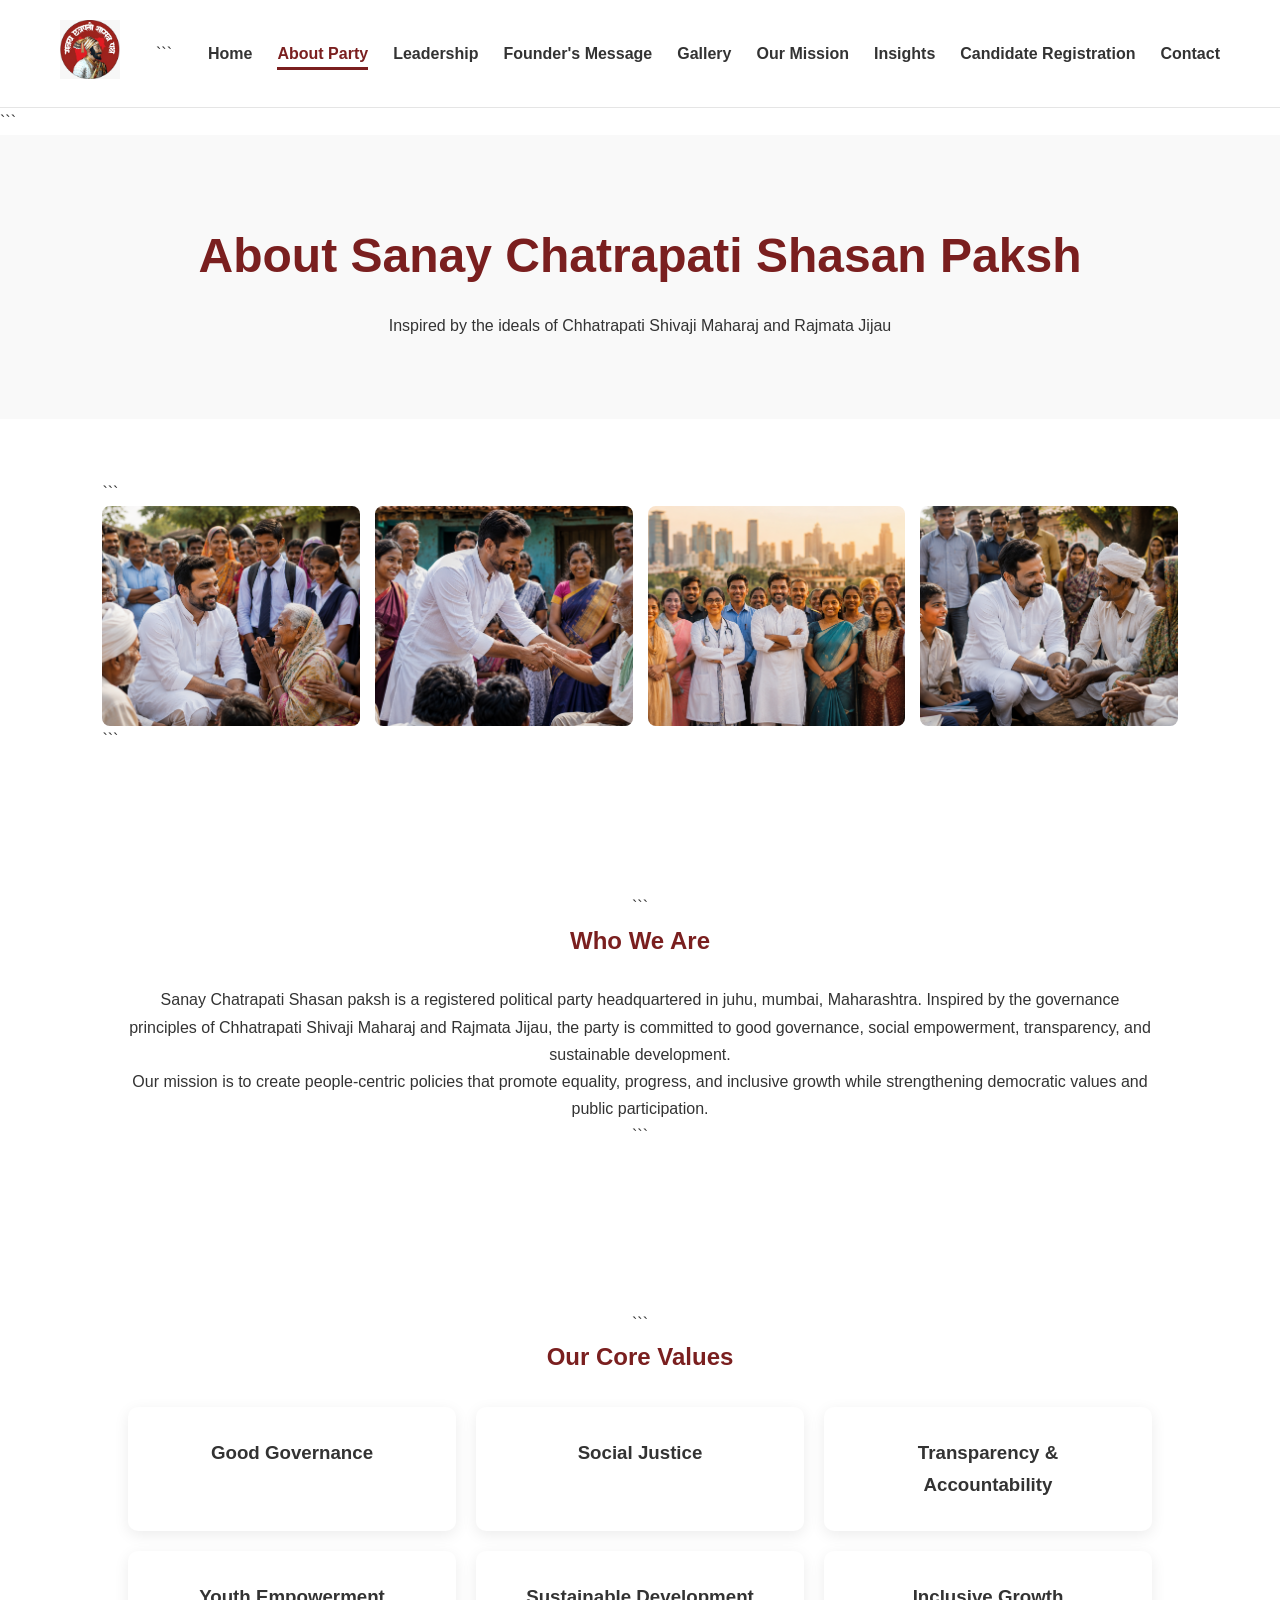
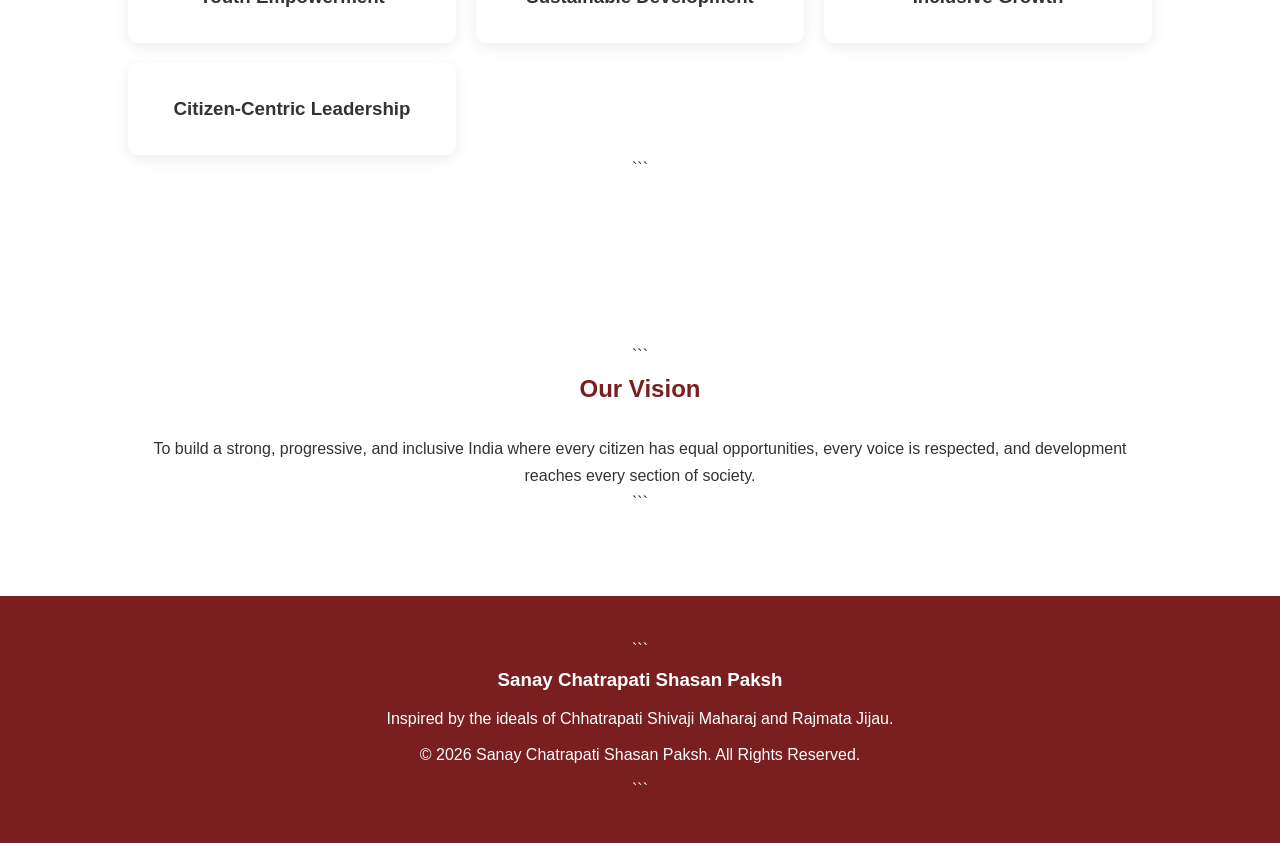
==== about.html @ 68e88aa5 "Add files via upload" ====
<!DOCTYPE html>

<html lang="en">

<head>
    <meta charset="UTF-8">
    <meta name="viewport" content="width=device-width, initial-scale=1.0">
    <title>About Party | Sanay Chatrapati Shasan Paksh</title>
    <link rel="stylesheet" href="style.css">
</head>

<body>

    <header>
        <nav class="navbar">
            <div class="logo-text">
                <img src="logo.jpeg" alt="Party Logo" class="logo-small">
            </div>

            ```
            <ul class="nav-links">
                <li><a href="index.html">Home</a></li>
                <li><a href="about.html" class="active">About Party</a></li>
                <li><a href="leadership.html">Leadership</a></li>
                <li><a href="founders-message.html">Founder's Message</a></li>
                <li><a href="gallery.html">Gallery</a></li>
                <li><a href="mission.html">Our Mission</a></li>
                <li><a href="insights.html">Insights</a></li>
                <li><a href="candidate-registration.html">Candidate Registration</a></li>
                <li><a href="contact.html">Contact</a></li>
            </ul>
        </nav>
        ```

    </header>

    <section class="about-banner">
        <h1>About Sanay Chatrapati Shasan Paksh</h1>
        <p>
            Inspired by the ideals of Chhatrapati Shivaji Maharaj and Rajmata Jijau
        </p>
    </section>

    <section class="about-gallery">

        ```
        <div class="gallery-grid">
            <img src="about1.png" alt="About Image 1">
            <img src="about2.png" alt="About Image 2">
            <img src="about3.png" alt="About Image 3">
            <img src="about4.png" alt="About Image 4">
        </div>
        ```

    </section>

    <section class="about-content">

        ```
        <h2>Who We Are</h2>

        <p>
            Sanay Chatrapati Shasan paksh is a registered political party headquartered
            in juhu, mumbai, Maharashtra. Inspired by the governance principles of
            Chhatrapati Shivaji Maharaj and Rajmata Jijau, the party is committed
            to good governance, social empowerment, transparency, and sustainable
            development.
        </p>

        <p>
            Our mission is to create people-centric policies that promote equality,
            progress, and inclusive growth while strengthening democratic values
            and public participation.
        </p>
        ```

    </section>

    <section class="core-values">

        ```
        <h2>Our Core Values</h2>

        <div class="values-grid">

            <div class="value-card">
                <h3>Good Governance</h3>
            </div>

            <div class="value-card">
                <h3>Social Justice</h3>
            </div>

            <div class="value-card">
                <h3>Transparency & Accountability</h3>
            </div>

            <div class="value-card">
                <h3>Youth Empowerment</h3>
            </div>

            <div class="value-card">
                <h3>Sustainable Development</h3>
            </div>

            <div class="value-card">
                <h3>Inclusive Growth</h3>
            </div>

            <div class="value-card">
                <h3>Citizen-Centric Leadership</h3>
            </div>

        </div>
        ```

    </section>

    <section class="vision-section">

        ```
        <h2>Our Vision</h2>

        <p>
            To build a strong, progressive, and inclusive India where every citizen
            has equal opportunities, every voice is respected, and development
            reaches every section of society.
        </p>
        ```

    </section>

    <footer>

        ```
        <h3>Sanay Chatrapati Shasan Paksh</h3>

        <p>
            Inspired by the ideals of Chhatrapati Shivaji Maharaj and Rajmata Jijau.
        </p>

        <p>
            © 2026 Sanay Chatrapati Shasan Paksh. All Rights Reserved.
        </p>
        ```

    </footer>

</body>

</html>
---- style.css ----
/* =========================
GLOBAL STYLES
========================= */

* {
    margin: 0;
    padding: 0;
    box-sizing: border-box;
}

body {
    font-family: Arial, Helvetica, sans-serif;
    background: #ffffff;
    color: #333333;
    line-height: 1.7;
}

/* =========================
NAVBAR
========================= */

.navbar {
    display: flex;
    justify-content: space-between;
    align-items: center;
    padding: 20px 60px;
    background: #ffffff;
    border-bottom: 1px solid #e5e5e5;
    position: sticky;
    top: 0;
    z-index: 1000;
}

.logo-small {
    width: 60px;
}

.nav-links {
    display: flex;
    list-style: none;
    gap: 25px;
}

.nav-links a {
    text-decoration: none;
    color: #333333;
    font-weight: 600;
    transition: 0.3s;
}

.nav-links a:hover {
    color: #7A1F1F;
}

.nav-links a.active {
    color: #7A1F1F;
    font-weight: bold;
    border-bottom: 3px solid #7A1F1F;
    padding-bottom: 5px;
}

/* =========================
HERO SECTION
========================= */
.hero {
    display: flex;
    align-items: center;
    justify-content: center;
    gap: 60px;
    padding: 80px 8%;
    min-height: 80vh;
}

.hero-left {
    flex: 1;
    text-align: center;
}

.hero-logo {
    width: 100%;
    max-width: 450px;
}

.hero-right {
    flex: 1;
}

.hero-right h1 {
    font-size: 4rem;
    color: #7A1F1F;
    line-height: 1.2;
    margin-bottom: 20px;
}

.marathi-slogan {
    color: #7A1F1F;
    font-size: 1.5rem;
    margin-bottom: 15px;
}

.english-slogan {
    color: #555;
    font-size: 1.2rem;
    margin-bottom: 35px;
}

.connect-btn {
    display: inline-block;
    background: #7A1F1F;
    color: white;
    padding: 14px 30px;
    border-radius: 6px;
    text-decoration: none;
    font-weight: bold;
    transition: 0.3s;
}

.connect-btn:hover {
    background: #5B1515;
}

/* =========================
ABOUT PREVIEW
========================= */

.about-preview {
    text-align: center;
    padding: 90px 10%;
    background: #f9f9f9;
}

.about-preview h2 {
    color: #7A1F1F;
    font-size: 2.4rem;
    margin-bottom: 25px;
}

.about-preview p {
    max-width: 900px;
    margin: 0 auto 20px;
    font-size: 1.1rem;
}

/* =========================
BUTTON
========================= */

.read-more-btn {
    display: inline-block;
    margin-top: 20px;
    padding: 12px 28px;
    background: #7A1F1F;
    color: white;
    text-decoration: none;
    border-radius: 5px;
    font-weight: bold;
    transition: 0.3s;
}

.read-more-btn:hover {
    background: #5B1515;
}

/* =========================
LEADERSHIP SECTION
========================= */

.leadership-preview {
    padding: 90px 8%;
    text-align: center;
}

.leadership-preview h2 {
    font-size: 2.4rem;
    color: #7A1F1F;
    margin-bottom: 50px;
}

.leaders-container {
    display: flex;
    justify-content: center;
    gap: 30px;
    flex-wrap: wrap;
}

.leader-card {
    width: 320px;
    background: white;
    border-radius: 10px;
    overflow: hidden;
    box-shadow: 0 4px 15px rgba(0, 0, 0, 0.08);
    transition: 0.3s;
}

.leader-card:hover {
    transform: translateY(-8px);
}

.leader-card img {
    width: 100%;
    height: 350px;
    object-fit: cover;
}

.leader-card h3 {
    color: #7A1F1F;
    margin-top: 20px;
    padding: 0 15px;
}

.leader-card p {
    padding: 10px 15px 25px;
    color: #666;
}

/* =========================
FOOTER
========================= */

footer {
    background: #7A1F1F;
    color: white;
    text-align: center;
    padding: 40px 20px;
}

footer h3 {
    margin-bottom: 10px;
}

footer p {
    margin: 8px 0;
}

/* =========================
RESPONSIVE
========================= */

@media(max-width:992px) {

    .hero {
        flex-direction: column;
        text-align: center;
    }

    .hero-right h1 {
        font-size: 3rem;
    }

    .navbar {
        flex-direction: column;
        gap: 20px;
        padding: 20px;
    }

    .nav-links {
        flex-wrap: wrap;
        justify-content: center;
    }

}

@media(max-width:768px) {

    .hero-right h1 {
        font-size: 2.2rem;
    }

    .marathi-slogan {
        font-size: 1.2rem;
    }

    .english-slogan {
        font-size: 1rem;
    }

    .leader-card {
        width: 100%;
        max-width: 350px;
    }

}

/* ABOUT PAGE */

.about-banner {
    text-align: center;
    padding: 80px 10%;
    background: #f9f9f9;
}

.about-banner h1 {
    color: #7A1F1F;
    font-size: 3rem;
    margin-bottom: 15px;
}

.about-gallery {
    padding: 60px 8%;
}

.gallery-grid {
    display: grid;
    grid-template-columns: repeat(2, 1fr);
    gap: 20px;
}

.gallery-grid img {
    width: 100%;
    height: 350px;
    object-fit: cover;
    border-radius: 10px;
}

.about-content,
.core-values,
.vision-section {
    padding: 80px 10%;
    text-align: center;
}

.about-content h2,
.core-values h2,
.vision-section h2 {
    color: #7A1F1F;
    margin-bottom: 25px;
}

.values-grid {
    display: grid;
    grid-template-columns: repeat(auto-fit, minmax(250px, 1fr));
    gap: 20px;
    margin-top: 30px;
}

.value-card {
    background: white;
    padding: 30px;
    border-radius: 10px;
    box-shadow: 0 4px 15px rgba(0, 0, 0, 0.08);
}

@media(max-width:768px) {

    .gallery-grid {
        grid-template-columns: 1fr;
    }

    .about-banner h1 {
        font-size: 2rem;
    }

}

/* LEADERSHIP PAGE */

.leader-profile {
    display: flex;
    align-items: center;
    gap: 50px;
    padding: 80px 10%;
}

.leader-image {
    flex: 1;
}

.leader-image img {
    width: 100%;
    max-width: 400px;
    border-radius: 12px;
    box-shadow: 0 4px 15px rgba(0, 0, 0, 0.15);
}

.leader-details {
    flex: 2;
}

.leader-details h2 {
    color: #7A1F1F;
    margin-bottom: 10px;
}

.leader-details h4 {
    margin-bottom: 20px;
    color: #666;
}

.leader-details ul {
    padding-left: 20px;
}

.leader-details li {
    margin-bottom: 12px;
}

@media(max-width:768px) {

    .leader-profile {
        flex-direction: column;
        text-align: center;
    }

    .leader-details ul {
        text-align: left;
    }

}

/* FOUNDERS MESSAGE PAGE */

.founder-content {
    padding: 80px 10%;
    background: #f9f9f9;
}

.founder-text {
    max-width: 900px;
    margin: auto;
    background: white;
    padding: 40px;
    border-radius: 10px;
    box-shadow: 0 4px 15px rgba(0, 0, 0, 0.08);
}

.founder-text p {
    margin-bottom: 20px;
    line-height: 1.8;
    font-size: 1.1rem;
}

.founder-text strong {
    color: #7A1F1F;
}

/* GALLERY PAGE */

.gallery-section {
    padding: 80px 8%;
    background: #f9f9f9;
}

.gallery-grid {
    display: grid;
    grid-template-columns: repeat(4, 1fr);
    gap: 15px;
}

.gallery-grid img {
    width: 100%;
    height: 220px;
    object-fit: cover;
    border-radius: 8px;
    transition: 0.3s;
}

.gallery-grid img:hover {
    transform: scale(1.05);
}

/* RESPONSIVE */
@media(max-width:992px) {
    .gallery-grid {
        grid-template-columns: repeat(3, 1fr);
    }
}

@media(max-width:768px) {
    .gallery-grid {
        grid-template-columns: repeat(2, 1fr);
    }
}

@media(max-width:480px) {
    .gallery-grid {
        grid-template-columns: 1fr;
    }
}

/* MISSION PAGE */

.mission-content {
    padding: 80px 10%;
    background: #f9f9f9;
}

.mission-box {
    background: white;
    padding: 40px;
    border-radius: 10px;
    box-shadow: 0 4px 15px rgba(0, 0, 0, 0.08);
    max-width: 900px;
    margin: auto;
}

.mission-box h2 {
    color: #7A1F1F;
    margin-bottom: 20px;
}

.mission-box p {
    margin-bottom: 20px;
    line-height: 1.8;
    font-size: 1.1rem;
}

.insights-section {
    padding: 80px 10%;
    text-align: center;
}

.insights-grid {
    display: flex;
    flex-direction: column;
    gap: 15px;
    margin-top: 30px;
}

.insights-grid a {
    display: block;
    padding: 15px;
    background: #f9f9f9;
    border-radius: 8px;
    text-decoration: none;
    color: #333;
    transition: 0.3s;
}

.insights-grid a:hover {
    background: #7A1F1F;
    color: white;
}

/* INSIGHTS PAGE */

.insights-page {
    padding: 80px 10%;
    background: #f9f9f9;
    display: flex;
    flex-direction: column;
    gap: 25px;
}

.insight-card {
    background: white;
    padding: 30px;
    border-radius: 10px;
    box-shadow: 0 4px 15px rgba(0, 0, 0, 0.08);
    transition: 0.3s;
}

.insight-card:hover {
    transform: translateY(-5px);
}

.insight-card h2 {
    color: #7A1F1F;
    margin-bottom: 10px;
}

.insight-card p {
    margin-bottom: 10px;
    color: #555;
}

.insight-card a {
    color: #7A1F1F;
    font-weight: bold;
    text-decoration: none;
}

/* REGISTRATION FORM */

.form-section {
    padding: 80px 10%;
    background: #f9f9f9;
}

.form-box {
    max-width: 800px;
    margin: auto;
    background: white;
    padding: 40px;
    border-radius: 10px;
    box-shadow: 0 4px 15px rgba(0, 0, 0, 0.08);
}

.form-box h2 {
    color: #7A1F1F;
    margin-bottom: 20px;
    text-align: center;
}

form {
    display: flex;
    flex-direction: column;
}

label {
    margin-top: 15px;
    font-weight: bold;
}

input,
select,
textarea {
    padding: 12px;
    margin-top: 5px;
    border: 1px solid #ccc;
    border-radius: 6px;
    font-size: 1rem;
}

button {
    margin-top: 25px;
    padding: 14px;
    background: #7A1F1F;
    color: white;
    border: none;
    border-radius: 6px;
    font-size: 1rem;
    cursor: pointer;
    transition: 0.3s;
}

button:hover {
    background: #5B1515;
}

/* CONTACT PAGE */

.contact-section {
    padding: 80px 10%;
    background: #f9f9f9;
}

.contact-container {
    display: flex;
    gap: 50px;
    max-width: 1000px;
    margin: auto;
    background: white;
    padding: 40px;
    border-radius: 10px;
    box-shadow: 0 4px 15px rgba(0, 0, 0, 0.08);
}

.contact-info,
.contact-form {
    flex: 1;
}

.contact-info h2,
.contact-form h2 {
    color: #7A1F1F;
    margin-bottom: 20px;
}

.contact-form form {
    display: flex;
    flex-direction: column;
    gap: 15px;
}

.contact-form input,
.contact-form textarea {
    padding: 12px;
    border: 1px solid #ccc;
    border-radius: 6px;
    font-size: 1rem;
}

.contact-form button {
    padding: 12px;
    background: #7A1F1F;
    color: white;
    border: none;
    border-radius: 6px;
    cursor: pointer;
    transition: 0.3s;
}

.contact-form button:hover {
    background: #5B1515;
}

@media(max-width:768px) {

    .contact-container {
        flex-direction: column;
    }

}
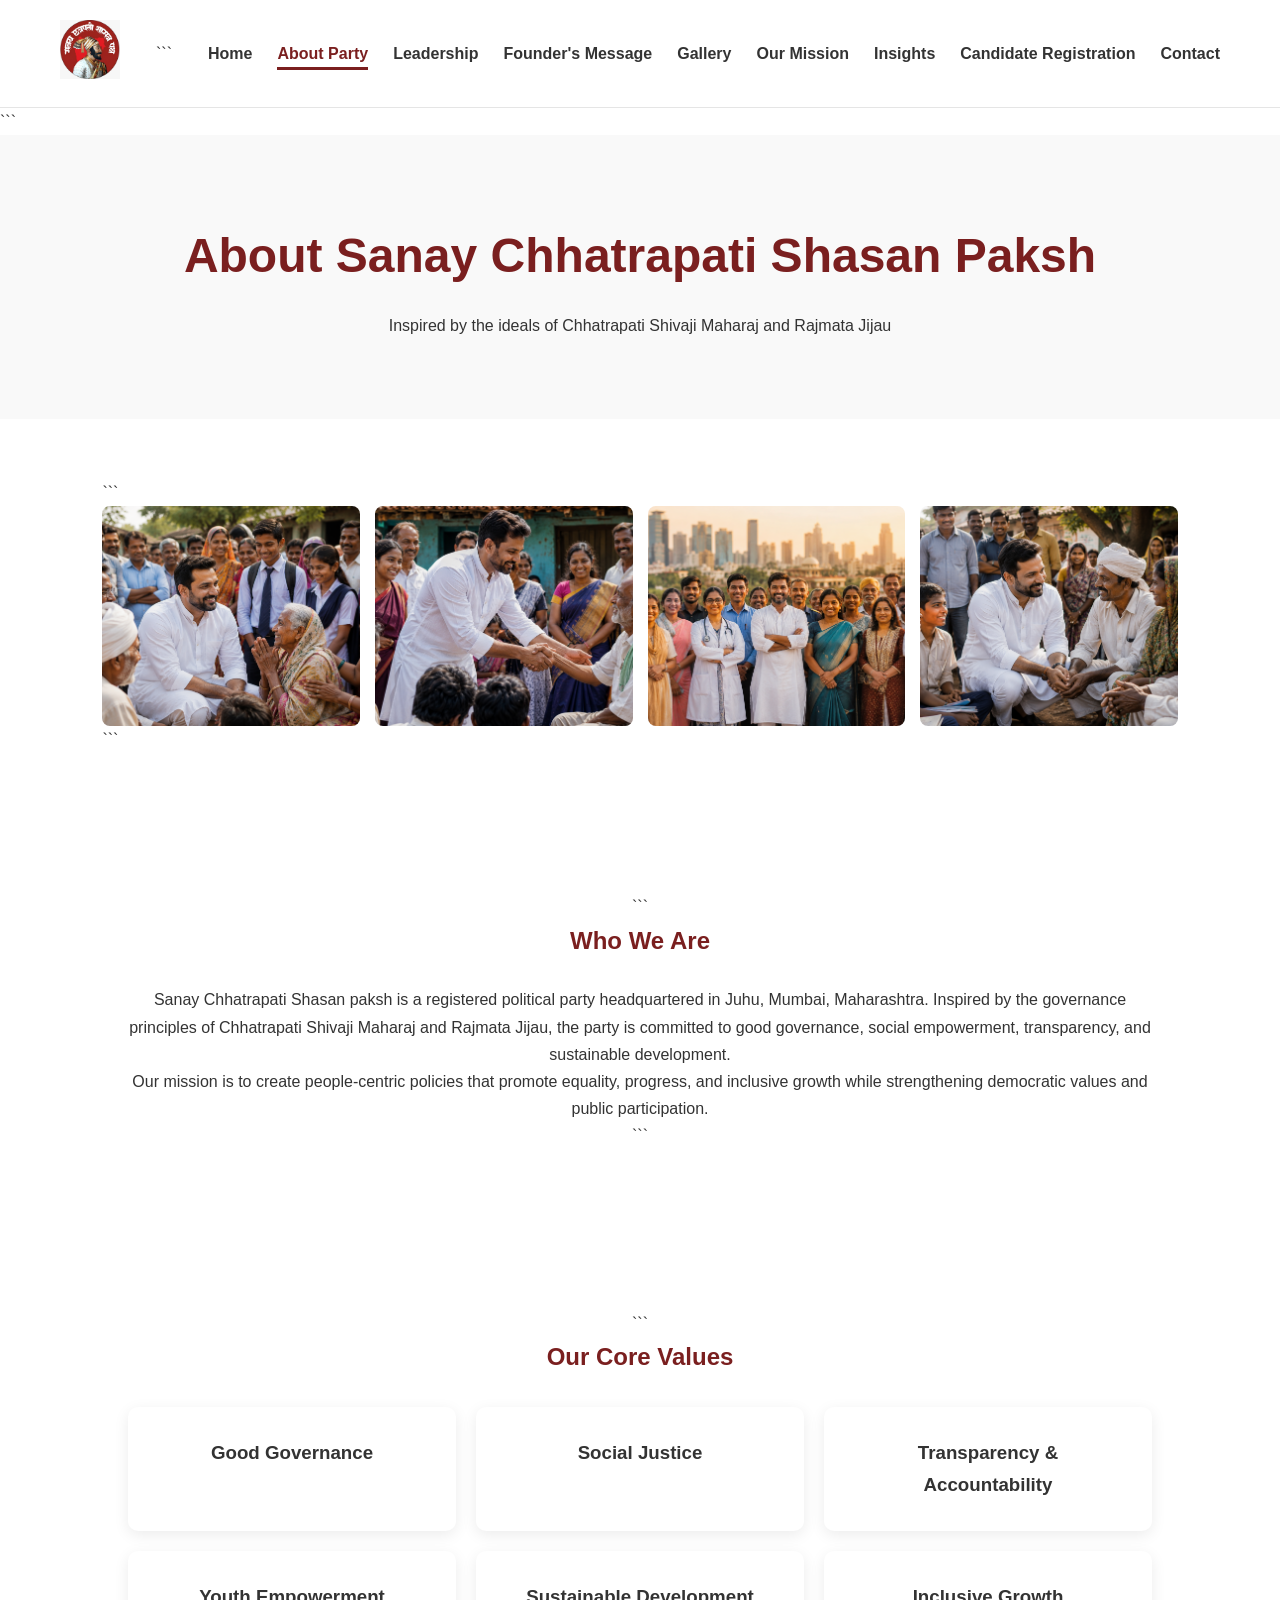
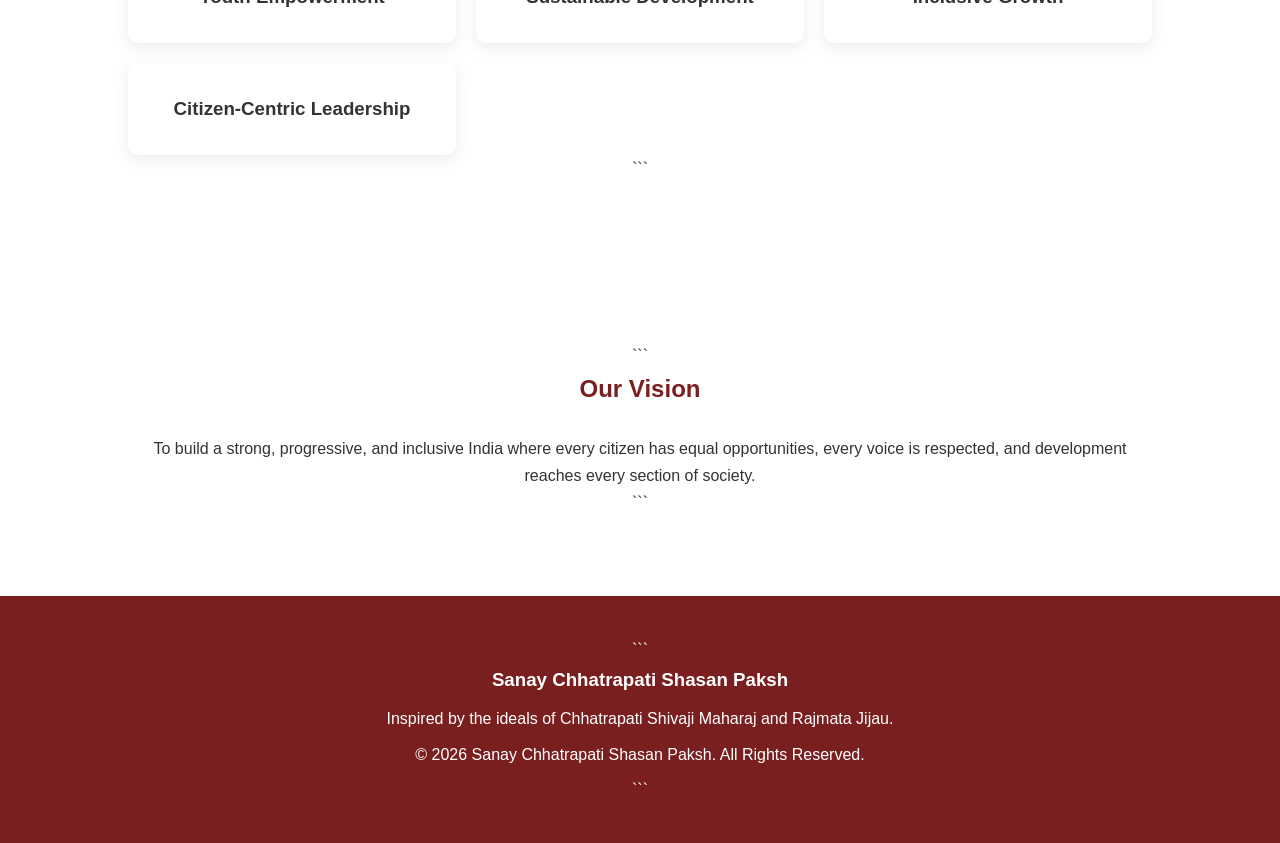
==== commit a8a7cf0a: "Update about.html" ====
--- a/about.html
+++ b/about.html
@@ -5,7 +5,7 @@
 <head>
     <meta charset="UTF-8">
     <meta name="viewport" content="width=device-width, initial-scale=1.0">
-    <title>About Party | Sanay Chatrapati Shasan Paksh</title>
+    <title>About Party | Sanay Chhatrapati Shasan Paksh</title>
     <link rel="stylesheet" href="style.css">
 </head>
 
@@ -35,7 +35,7 @@
     </header>
 
     <section class="about-banner">
-        <h1>About Sanay Chatrapati Shasan Paksh</h1>
+        <h1>About Sanay Chhatrapati Shasan Paksh</h1>
         <p>
             Inspired by the ideals of Chhatrapati Shivaji Maharaj and Rajmata Jijau
         </p>
@@ -60,8 +60,8 @@
         <h2>Who We Are</h2>
 
         <p>
-            Sanay Chatrapati Shasan paksh is a registered political party headquartered
-            in juhu, mumbai, Maharashtra. Inspired by the governance principles of
+            Sanay Chhatrapati Shasan paksh is a registered political party headquartered
+            in Juhu, Mumbai, Maharashtra. Inspired by the governance principles of
             Chhatrapati Shivaji Maharaj and Rajmata Jijau, the party is committed
             to good governance, social empowerment, transparency, and sustainable
             development.
@@ -133,14 +133,14 @@
     <footer>
 
         ```
-        <h3>Sanay Chatrapati Shasan Paksh</h3>
+        <h3>Sanay Chhatrapati Shasan Paksh</h3>
 
         <p>
             Inspired by the ideals of Chhatrapati Shivaji Maharaj and Rajmata Jijau.
         </p>
 
         <p>
-            © 2026 Sanay Chatrapati Shasan Paksh. All Rights Reserved.
+            © 2026 Sanay Chhatrapati Shasan Paksh. All Rights Reserved.
         </p>
         ```
 
@@ -148,4 +148,4 @@
 
 </body>
 
-</html>+</html>
